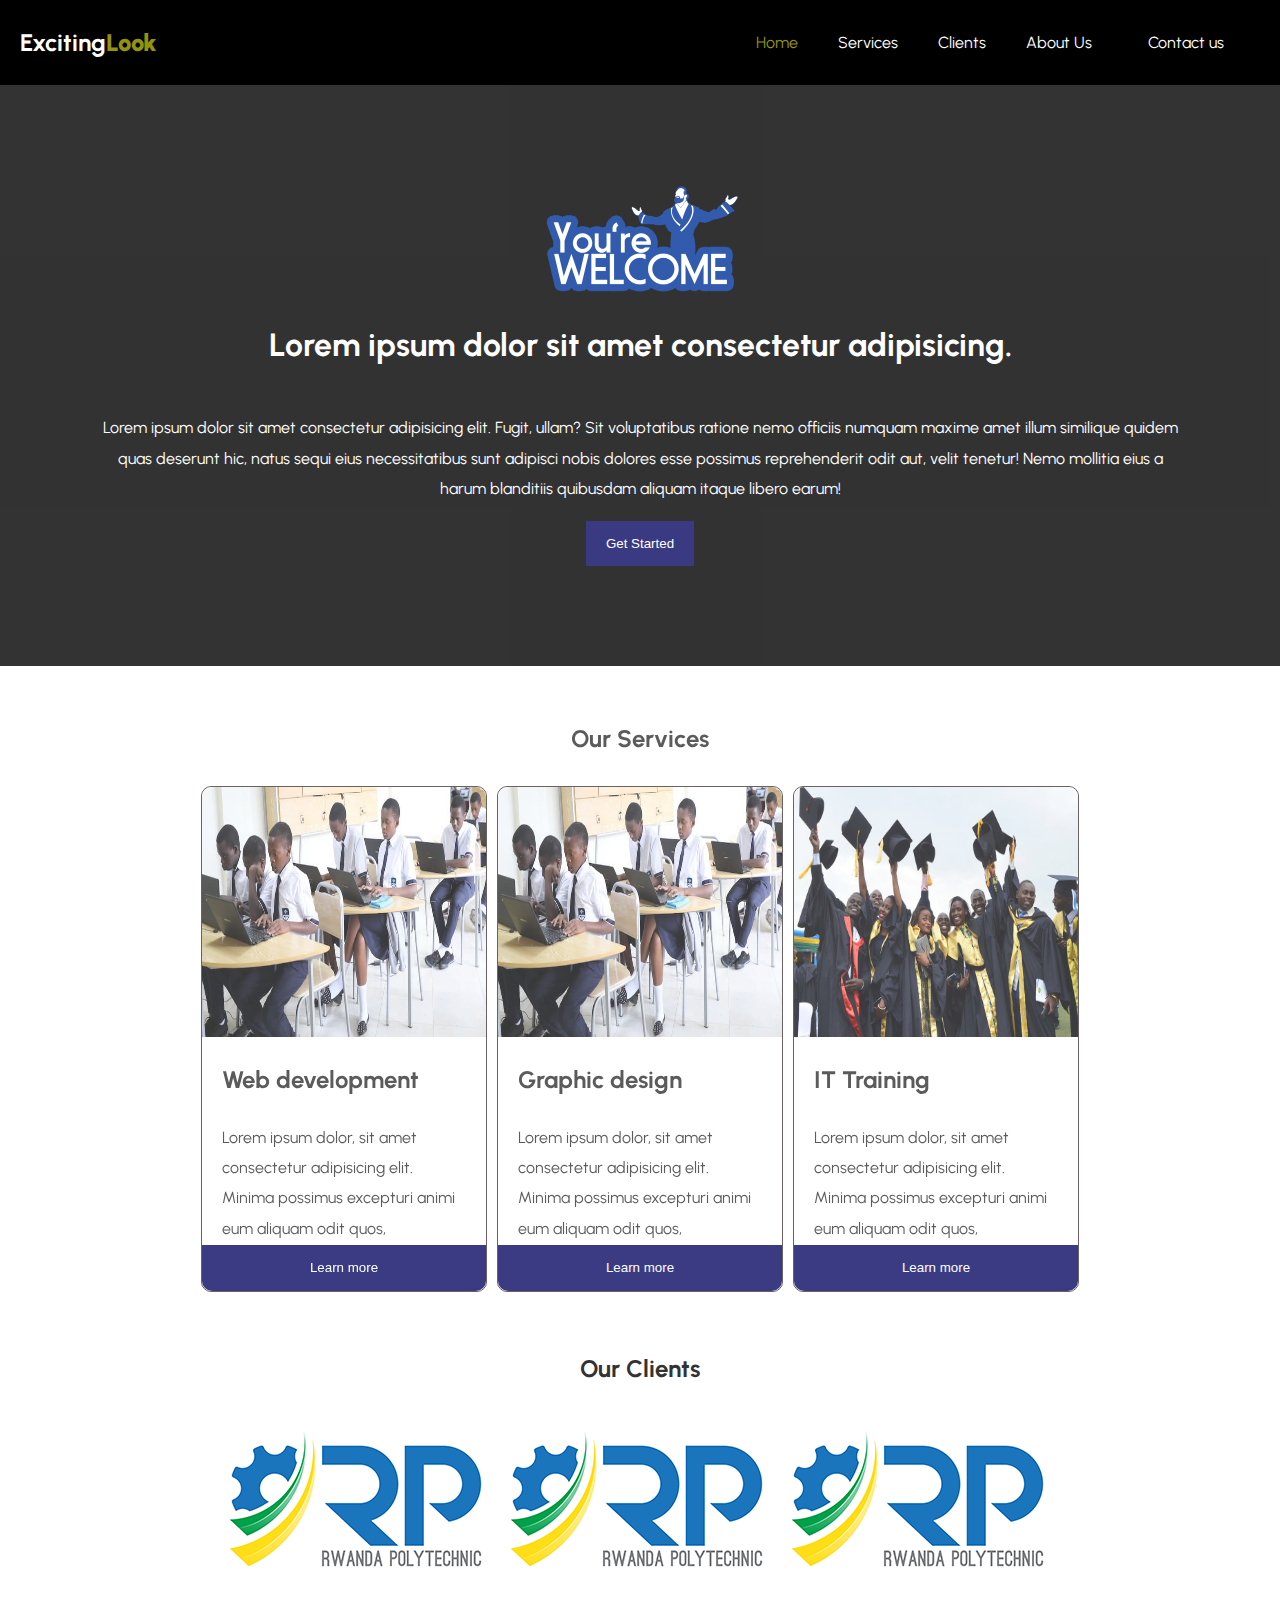
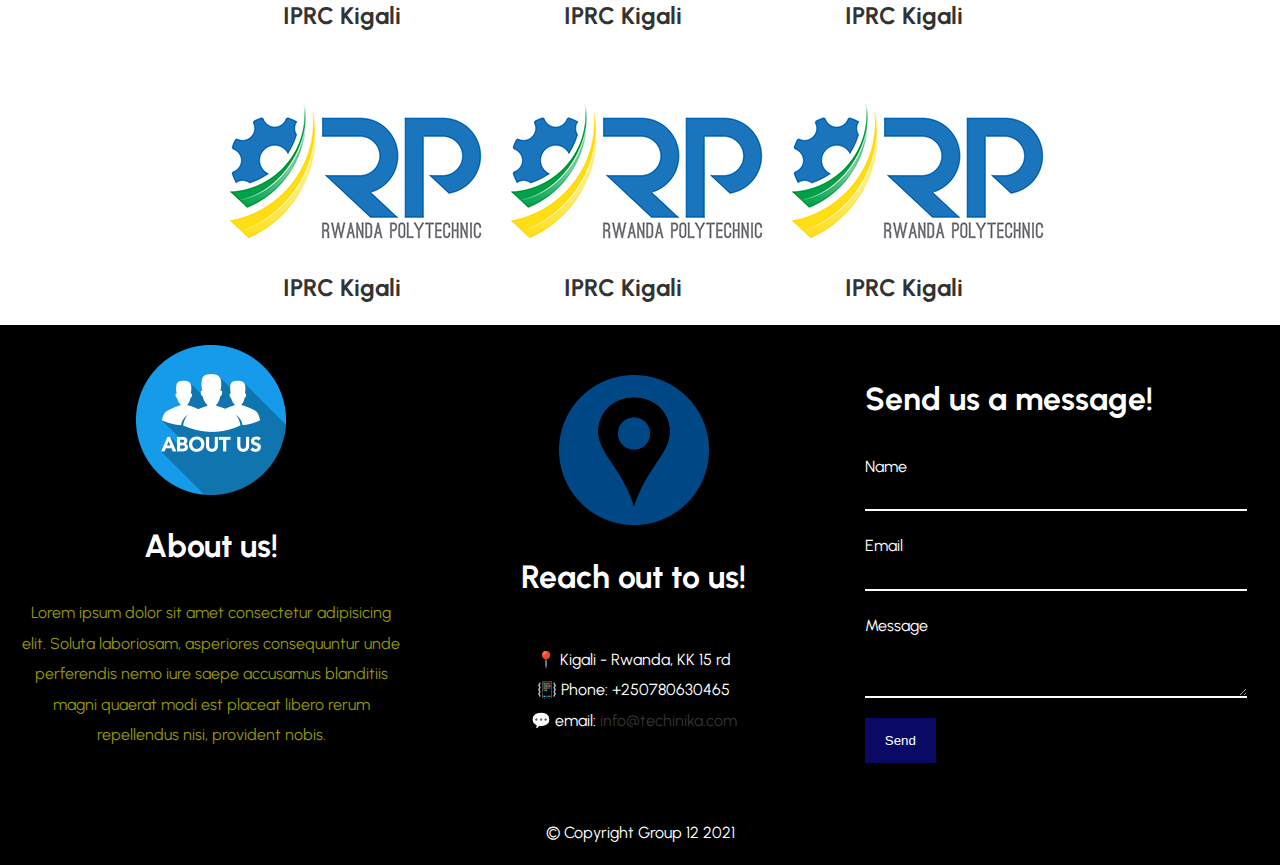
==== index.html @ 6cd569aa "initial commit" ====
<html lang="en">
<head>
    <meta charset="UTF-8">
    <meta http-equiv="X-UA-Compatible" content="IE=edge">
    <meta name="viewport" content="width=device-width, initial-scale=1.0">
    <title>Homepage</title>
    <link rel="stylesheet" href="./css/main.css">
</head>
<body>
    <div>
        <header>
            <h2>Exciting<strong>Look</strong></h2>
            <ul>
                <li><a href="./index.html" class="active">Home</a></li>
                <li><a href="#services">Services</a></li>
                <li><a href="#clients">Clients</a></li>
                <li><a href="./about.html">About Us</a></li>
                <li>
                    <div class="dropdown">
                        <span class="dropbtn">Contact us</span>
                        <div class="dropdown-content">
                            <a href="#address">Address</a>
                            <a href="">Send us a message</a>
                        </div>
                      </div>
                </li>
            </ul>
        </header>
        <div class="content">
            <section class="landing">
                <img src="./images/welcome_PNG54.png">
                <h1>Lorem ipsum dolor sit amet consectetur adipisicing.</h1>
                <p>Lorem ipsum dolor sit amet consectetur adipisicing elit. Fugit, ullam? Sit voluptatibus ratione nemo officiis numquam maxime amet illum similique quidem quas deserunt hic, natus sequi eius necessitatibus sunt adipisci nobis dolores esse possimus reprehenderit odit aut, velit tenetur! Nemo mollitia eius a harum blanditiis quibusdam aliquam itaque libero earum!</p>
                <button >Get Started</button>
            </section>
            <section class="serContainer" id="services">
                <h2 style="text-align:center;">Our Services</h2>
                <div class="services">
                    <div class="service">
                        <img src="./images/code.jpeg">
                        <h2>Web development</h2>
                        <p>Lorem ipsum dolor, sit amet consectetur adipisicing elit. Minima possimus excepturi animi eum aliquam odit quos, assumenda aliquid! Sequi, eos.</p>
                        <button>Learn more</button>
                    </div>
                    <div class="service">
                        <img src="./images/code.jpeg">
                        <h2>Graphic design</h2>
                        <p>Lorem ipsum dolor, sit amet consectetur adipisicing elit. Minima possimus excepturi animi eum aliquam odit quos, assumenda aliquid! Sequi, eos.</p>
                        <button>Learn more</button>
                    </div>
                    <div class="service">
                        <img src="./images/iprc.jpeg" id="serImage">
                        <h2>IT Training</h2>
                        <p>Lorem ipsum dolor, sit amet consectetur adipisicing elit. Minima possimus excepturi animi eum aliquam odit quos, assumenda aliquid! Sequi, eos.</p>
                        <button>Learn more</button>
                    </div>
                </div>
            </section>
            <section class="clientcontainer" id="clients">
                <h2>Our Clients</h2>
                <div class="clients">
                    <div class="client">
                        <img src="./images/rp_logo.png">
                        <h2>IPRC Kigali</h2>
                    </div>
                    <div class="client">
                        <img src="./images/rp_logo.png">
                        <h2>IPRC Kigali</h2>
                    </div>
                    <div class="client">
                        <img src="./images/rp_logo.png">
                        <h2>IPRC Kigali</h2>
                    </div>
                    <div class="client">
                        <img src="./images/rp_logo.png">
                        <h2>IPRC Kigali</h2>
                    </div>
                    <div class="client">
                        <img src="./images/rp_logo.png">
                        <h2>IPRC Kigali</h2>
                    </div>
                    <div class="client">
                        <img src="./images/rp_logo.png">
                        <h2>IPRC Kigali</h2>
                    </div>
                </div>
                
            </section>
            
        </div>
        <footer>
            <div class="footSections">
                <section class="foot">
                    <img src="./images/about-us-icon-34428.jpeg">
                    <h1>About us!</h1>
                    <quote class="active">Lorem ipsum dolor sit amet consectetur adipisicing elit. Soluta laboriosam, asperiores consequuntur unde perferendis nemo iure saepe accusamus blanditiis magni quaerat modi est placeat libero rerum repellendus nisi, provident nobis.</quote></p>
                    
                </section>
                <section class="foot" style="text-align:center;" id="address">
                    <img src="./images/address-icon-1746.png">
                    <h1>Reach out to us!</h1>
                    <p>📍 Kigali - Rwanda, KK 15 rd<br>
                    📳 Phone: +250780630465<br>
                    💬 email: <a href="mailto:info@techinika.com">info@techinika.com</a></p>
                </section>
                <section class="foot" id="contact">
                    <form>
                        <h1>Send us a message!</h1>
                        <label for="name">Name</label>
                        <input type="text" id="name">
                        <label for="email">Email</label>
                        <input type="email" id="email">
                        <label for="message">Message</label>
                        <textarea id="message" name="message"></textarea>
                        <button>Send</button>
                    </form>
                </section>
            </div>
            <p>&copy; Copyright Group 12 2021</p>
        </footer>
    </div>
    
</body>
</html>
---- css/main.css ----
@import url('https://fonts.googleapis.com/css2?family=Urbanist&display=swap');

* {
    transition: all 0.4s ease;
    line-height: 1.9;
    box-sizing: border-box;
}

:root {
    --primary-yellow: rgb(148, 148, 10);
} 

body {
    width: 100%;
    margin: 0;
    color: #fff;
    background-repeat: no-repeat;
    font-family: 'Urbanist', sans-serif;
}

.container {
    display: flex;
    flex-direction: column;
    justify-content: center;

}

a {
    color: #333;
    text-decoration: none;
}

button {
    cursor: pointer;
}

a:hover {
    color: var(--primary-yellow);
}

a:active {
    color: var(--primary-yellow);
}

.active {
    color: var(--primary-yellow);
}

header {
    width: 100%;
    display: flex;
    flex-direction: row;
    align-items: center;
    padding: 0 20px;
    background-color: #000;
    color: #fff;
    z-index: 9;
}

header ul {
    display: flex;
    flex-direction: row;
    margin-left: auto;
    align-items: center;
}

header ul li {
    list-style: none;
    padding: 10px 20px;
}

header ul li a {
    color: #fff;
}

.content {
    display: flex;
    align-items: center;
    justify-content: center;
    flex-direction: column;
}

.landing  {
    max-width: 100%;
    background-color: #000;
    opacity: 0.8;
    padding: 100px;
    display: flex;
    flex-direction: column;
    align-items: center;
    justify-content: center;
    text-align: center;
}

.landing img {
    max-width: 200px;
}

.landing button {
    padding: 10px 20px;
    outline: none;
    border: none;
    background-color: rgb(10, 10, 100);
    opacity: 1;
    color: white;
}

footer {
    width: 100%;
    background-color: #000;
    text-align: center;
    display: flex;
    justify-content: center;
    flex-direction: column;
    align-items: center;
    color: #fff;
}

.footSections {
    display: grid;
    grid-template-columns: 33% 33% 33%;
}

.foot{
    padding: 20px;
    display: flex;
    flex-direction: column;
    justify-content: center;
    align-items: center;
}

.foot img{
    max-width: 150px;
}

.foot button {
    padding: 10px 20px;
    outline: none;
    border: none;
    background-color: rgb(10, 10, 100);
    opacity: 1;
    color: white;
}

.dropbtn {
    color: white;
    padding: 16px;
    font-size: 16px;
    border: none;
    cursor: pointer;
  }

  .dropdown {
    position: relative;
    display: inline-block;
  }

  .dropdown-content {
    display: none;
    position: absolute;
    background-color: #000;
    min-width: 160px;
    box-shadow: 0px 8px 16px 0px rgba(0,0,0,0.2);
    z-index: 10;
  }

  .dropdown-content a {
    color: black;
    padding: 12px 16px;
    text-decoration: none;
    display: block;
    color: #fff;
  }
  .dropdown-content a:hover {color: var(--primary-yellow);}

  .dropdown:hover .dropdown-content {
    display: block;
  }

  form {
      width: 100%;
      text-align: start;
  }

  form input, form textarea {
      width: 100%;
      margin-bottom: 20px;
      background-color: transparent;
      border: 0;
      border-bottom: 2px solid #fff;
      outline: 0;
      color: #fff;
      font-family: inherit;
  }
  form input:hover, form textarea:hover {border-bottom: 2px solid rgb(148, 148, 10);}

  form input:active, form textarea:active {
    border-bottom: 2px solid var(--primary-yellow);
  }

  strong {
      color: rgb(148, 148, 10);
  }

  .services {
      display: flex;
      flex-direction: row;
      flex-wrap: wrap;
  }

  .service {
      flex: 2;
      padding: 0px;
      border: 0.3px solid rgb(68, 59, 59);
      margin: 5px;
      border-radius: 10px;
      position: relative;
  }

  .service img {
      width: 100%;
      height: 250px;
      border-top-left-radius: 10px;
      border-top-right-radius: 10px;
  }

  .serContainer {
      height: 100%;
      color: #333;
    max-width: 85vw;
    /* background-color: #000; */
    opacity: 0.8;
    padding: 30px 100px;
    display: flex;
    flex-direction: column;
    justify-content: center;
  }

  .serContainer button {
    padding: 10px 20px;
    outline: none;
    border: none;
    background-color: rgb(10, 10, 100);
    color: white;
    width: 100%;
    border-bottom-left-radius: 10px;
    border-bottom-right-radius: 10px;
}

.service button {
    position: absolute;
    bottom: 0;
    left: 0;
    right: 0;
}

.serContainer h2, .serContainer p {
    padding: 0px 20px;
}

.clients {
    display: grid;
    grid-template-columns: 30% 30% 30%;
    grid-gap: 3%;
}

.client {
    flex: 2;
    margin: 10px;
}
.clientcontainer{
    color: #333;
    text-align: center;
}
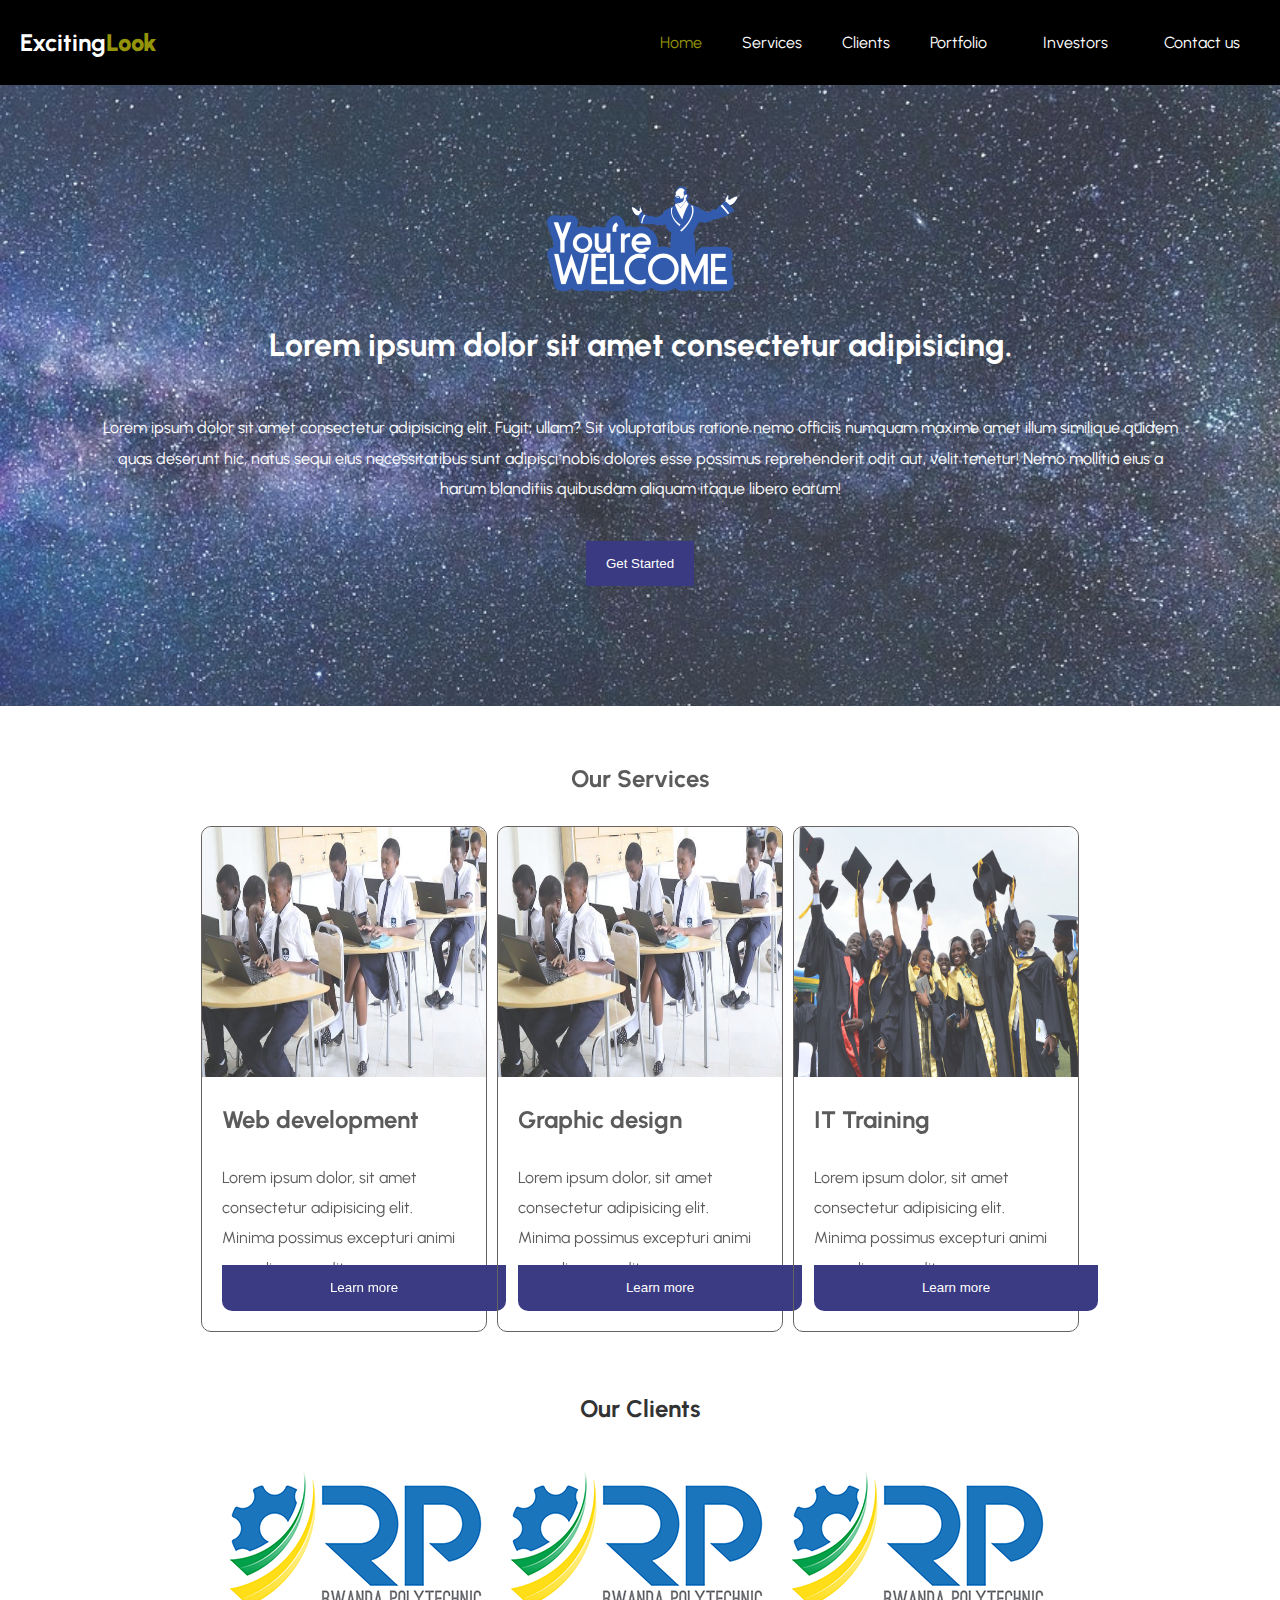
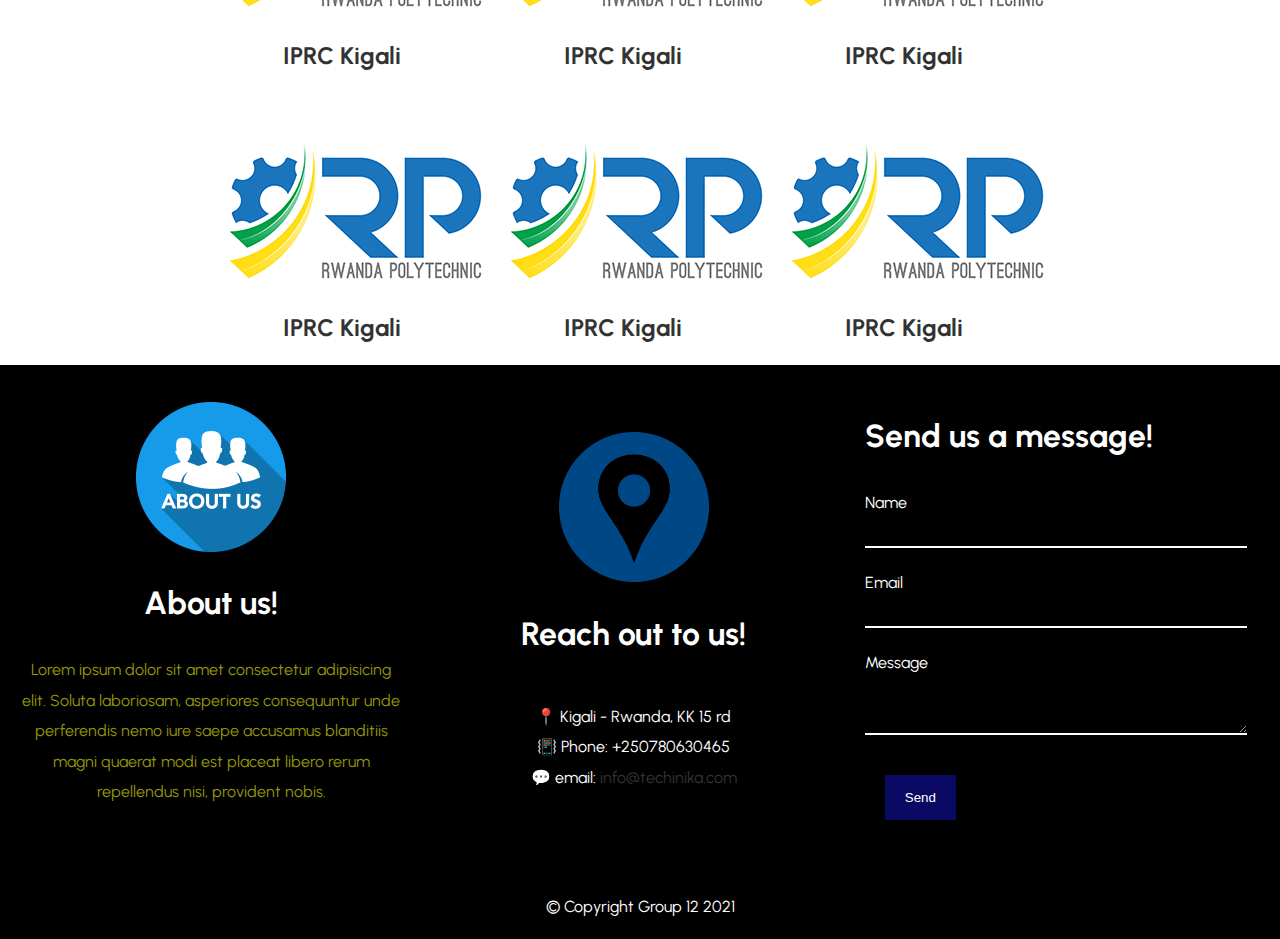
==== commit ceaec8dd: "I have done all things that are needed" ====
--- a/index.html
+++ b/index.html
@@ -14,20 +14,23 @@
                 <li><a href="./index.html" class="active">Home</a></li>
                 <li><a href="#services">Services</a></li>
                 <li><a href="#clients">Clients</a></li>
-                <li><a href="./about.html">About Us</a></li>
+                <li><a href="./portfolio.html">Portfolio</a></li>
                 <li>
                     <div class="dropdown">
-                        <span class="dropbtn">Contact us</span>
+                        <span class="dropbtn">Investors</span>
                         <div class="dropdown-content">
-                            <a href="#address">Address</a>
-                            <a href="">Send us a message</a>
+                            <a href="./new-investor.html">Become an investor</a>
+                            <a href="./investors.html">Our investors list</a>
                         </div>
                       </div>
+                </li>
+                <li>
+                    <a href="#address">Contact us</a>
                 </li>
             </ul>
         </header>
         <div class="content">
-            <section class="landing">
+            <section class="landing home">
                 <img src="./images/welcome_PNG54.png">
                 <h1>Lorem ipsum dolor sit amet consectetur adipisicing.</h1>
                 <p>Lorem ipsum dolor sit amet consectetur adipisicing elit. Fugit, ullam? Sit voluptatibus ratione nemo officiis numquam maxime amet illum similique quidem quas deserunt hic, natus sequi eius necessitatibus sunt adipisci nobis dolores esse possimus reprehenderit odit aut, velit tenetur! Nemo mollitia eius a harum blanditiis quibusdam aliquam itaque libero earum!</p>
--- a/css/main.css
+++ b/css/main.css
@@ -90,19 +90,22 @@
     align-items: center;
     justify-content: center;
     text-align: center;
+    background: no-repeat url(../images/milky-way-2695569__480.jpg);
+    background-size: cover;
 }
 
 .landing img {
     max-width: 200px;
 }
 
-.landing button {
+button {
     padding: 10px 20px;
     outline: none;
     border: none;
     background-color: rgb(10, 10, 100);
     opacity: 1;
     color: white;
+    margin: 20px;
 }
 
 footer {
@@ -271,4 +274,18 @@
 .clientcontainer{
     color: #333;
     text-align: center;
+}
+
+.newInvestor {
+    color: #333;
+    max-width: 600px;
+}
+
+.newInvestor input, .newInvestor textarea {
+    color: #333;
+    border-bottom: 2px solid #333;
+}
+
+.newInvestor button {
+    margin: 0;
 }